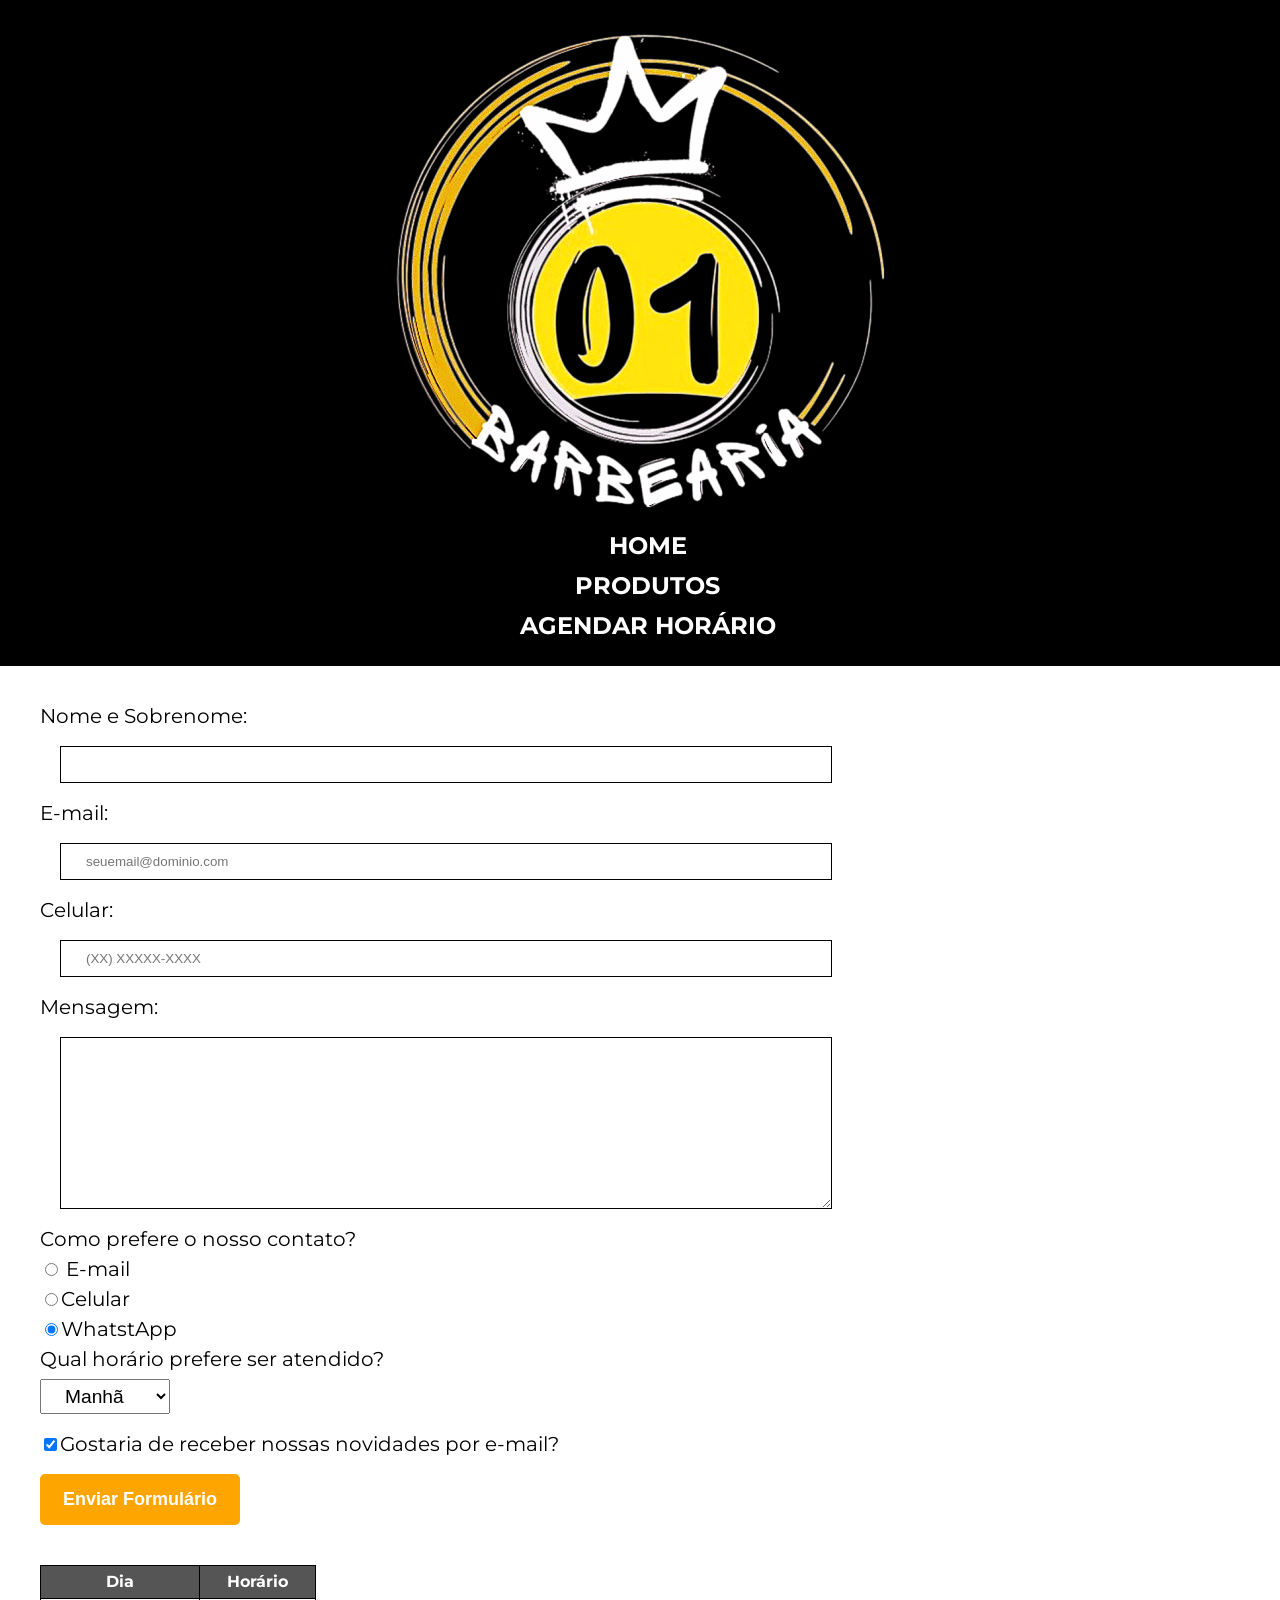
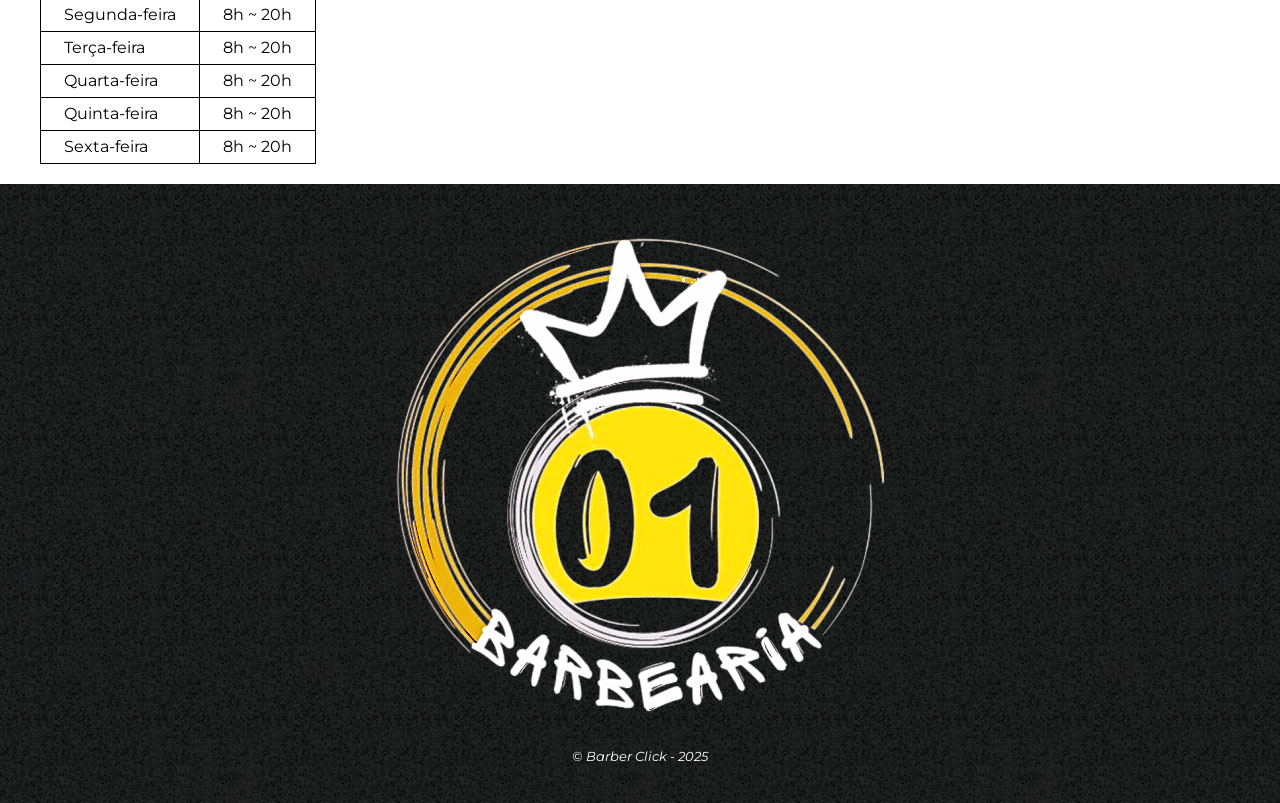
==== contato.html @ 3791e3e1 "Add files via upload" ====
<!DOCTYPE html>
<html>
    <head>
        <meta charset="UTF-8">
        <meta name="viewport" content="width=device-width">
        <title>Contato - Barbearia Alura</title>

        <link rel="stylesheet" href="css/reset.css">
        <link rel="stylesheet" href="css/style.css">
        <link href="https://fonts.googleapis.com/css?family=Montserrat&display=swap" rel="stylesheet">
    </head>
    <body>
        <header>
           <div class="caixa">
            <h1><img src="imagens/logo01.png" alt="Logo da Barbearia Alura"></h1>
            <nav>
                <ul>
                    <li><a href="index.html">Home</a></li>
                    <li><a href="produtos.html">Produtos</a></li>
                    <li><a href="contato.html">Agendar Horário</a></li>
                </ul>
            </nav>
           </div>
        </header>

        <main>
            <form id="form-agendamento">

                <label for="nomesobrenome">Nome e Sobrenome:</label>
                <input type="text" id="nomesobrenome" class="input-padrao" required>

                <label for="email">E-mail:</label>
                <input type="email" id="email" class="input-padrao" required placeholder="seuemail@dominio.com">

                <label for="celular">Celular:</label>
                <input type="tel" id="celular" class="input-padrao" required placeholder="(XX) XXXXX-XXXX">

                <label for="mensagem">Mensagem:</label>
                <textarea cols="70" rows="10" id="mensagem" class="input-padrao" required></textarea>

                <fieldset>
                    <legend>Como prefere o nosso contato?</legend>
                    <label for="radio-email"><input type="radio" name="contato" value="email" id="radio-email">
                        E-mail</label>
                    
                    <label for="radio-celular"><input type="radio" name="contato" value="celular" id="radio-celular">Celular</label>

                    <label for="radio-whatsapp"><input type="radio" name="contato" value="" id="radio-whatsapp" checked>WhatstApp</label>
                </fieldset>

                <fieldset>
                    <legend>Qual horário prefere ser atendido?</legend>
                    <select>
                        <option>Manhã</option>
                        <option>Tarde</option>
                        <option>Noite</option>
                    </select>
                </fieldset>

                <label class="checkbox"><input type="checkbox" checked>Gostaria de receber nossas novidades por e-mail?</label>

                <input type="submit" value="Enviar Formulário" class="enviar">
            </form>


            <table>
                <thead>
                    <tr>
                        <th>Dia</th>
                        <th>Horário</th>
                    </tr>
                </thead>
                <tbody>
                    <tr>
                        <td>Segunda-feira</td>
                        <td>8h ~ 20h</td>
                    </tr>
                    <tr>
                        <td>Terça-feira</td>
                        <td>8h ~ 20h</td>
                    </tr>
                    <tr>
                        <td>Quarta-feira</td>
                        <td>8h ~ 20h</td>
                    </tr>
                    <tr>
                        <td>Quinta-feira</td>
                        <td>8h ~ 20h</td>
                    </tr>
                    <tr>
                        <td>Sexta-feira</td>
                        <td>8h ~ 20h</td>
                    </tr>
                </tbody>
            </table>
        </main>

        <footer> 
            <img src="imagens/logo01.png" alt="Logo da Barbearia Alura">
            <p class="copyright">&copy; Barber Click - 2025</p>
        </footer>
    
        <script>
            document.getElementById("form-agendamento").addEventListener("submit", async function (event) {
                event.preventDefault(); // Impede o reload da página
        
                // Pega os dados do formulário
                const nome = document.getElementById("nomesobrenome").value;
                const emailCliente = document.getElementById("email").value;
                const horario = document.querySelector("select").value;
        
                // Envia os dados para o back-end
                const resposta = await fetch("http://localhost:5000/agendar", {
                    method: "POST",
                    headers: {
                        "Content-Type": "application/json",
                    },
                    body: JSON.stringify({
                        nome,
                        emailCliente,
                        horario
                    }),
                });
        
                if (resposta.ok) {
                    alert("Agendamento enviado com sucesso!");
                    document.getElementById("form-agendamento").reset();
                } else {
                    alert("Erro ao enviar agendamento. Tente novamente.");
                }
            });
        </script>
        

    </body>
</html>
---- css/style.css ----
body {
    font-family: 'Montserrat', sans-serif;
}

p {
    font-size: 1.2em;
}

header {
    background: #000000;
    padding: 20px 0;
}

.caixa {
    position: relative;
    width: 940px;
    margin: 0 auto;
}

nav {
    position: absolute;
    top: 110px;
    right: 0;
}

nav li {
    display: inline;
    margin: 0 0 0 15px;
}

nav a {
    text-transform: uppercase;
    color: #ffffff;
    font-weight: bold;
    font-size: 1.5em;
    text-decoration: none;
}

nav a:hover {
    color: #C78C19;
    text-decoration: underline;
}

.produtos {
    width: 940px;
    margin: 0 auto;
    padding: 50px 0;
}

.produtos li {
    display: inline-block;
    text-align: center;
    width: 30%;
    vertical-align: top;
    margin: 0 1.5%;
    padding: 30px 20px;
    box-sizing: border-box;
    border: 2px solid #000000;
    border-radius: 10px;
}

.produtos li:hover {
    border-color: #C78C19;
}

.produtos li:active {
    border-color: #BBBBBB;
}

.produtos li:hover h2 {
    font-size: 1.7em;
}

.produtos h2 {
    font-size: 1.3em;
    font-weight: bold;
}

.produto-descricao {
    font-size: 1.2em;
}

.produto-preco {
    font-size: 1.3em;
    font-weight: bold;
    margin-top: 10px;
}

footer {
    text-align: center;
    background: url("../imagens/bg.jpg");
    padding: 40px 0;
}

.copyright {
    color: #FFFFFF;
    font-size: 13px;
    margin: 20px 0 0;
}

form {
    margin: 40px;
}

form label, form legend {
    display: block;
    font-size: 20px;
    margin: 0 0 10px;
}

.input-padrao {
    display: block;
    margin: 20px;
    padding: 10px 25px;
    width: 50%;
}

select {
    width: 130px;
    padding: 10px 20px;
    font-size: 1.2em;
}

.checkbox {
    margin: 20px 0;
}

.enviar {
    width: 40%;
    padding: 15px 0;
    background: #FFA500;
    color: #FFFFFF;
    font-weight: bold;
    font-size: 18px;
    border: none;
    border-radius: 5px;
    transition: 1s all;
    cursor: pointer;
}

.enviar:hover {
    background: #FF8C00;
    transform: scale(1.1);
}

table {
    margin: 20px 40px;
}

thead {
    background: #555555;
    color: #FFFFFF;
    font-weight: bold;
}

td, th {
    border: 1px solid #000000;
    padding: 8px 23px;
}

/* css da página principal*/
.banner {
    width: 100%;
}

.titulo-principal {
    text-align: center;
    font-size: 2em;
    margin: 0 0 1em;
    clear: left;
}

p:first-line {
    font-style: italic;
}

.principal {
    padding: 45px 0;
    background: #FEFEFE;
    width: 940px;
    margin: 0 auto;
}

.principal p {
    margin-bottom: 0.3em;
}

.principal strong {
    font-weight: bold;
}

.principal em {
    font-style: italic;
}

.utensilios {
    width: 20%;
    float: left;
    margin: 0 60px;
}

.mapa {
    padding: 3em 0;
    background: linear-gradient(#FEFEFE, #888888);
}

.mapa-conteudo {
    width: 940px;
    margin: 0 auto;
}

.mapa p {
    margin: 0 0 2em;
    text-align: center;
}

.beneficios {
    padding: 3em 0;
    background: #888888;
    font-size: 1.2em;
}

.conteudo-beneficios {
    width: 800px;
    margin: 0 auto;
}

.lista-beneficios {
    width: 40%;
    display: inline-block;
    vertical-align: top;
}

.itens {
    line-height: 1.5;
}

.itens:first-child {
    font-weight: bold;
}

.itens:before {
    content: "✄ ";
}

.imagem-beneficios {
    width: 60%;
    opacity: 1;
    transition: 400ms;
    box-shadow: 10px 10px 10px 0 #000000;
}

.imagem-beneficios:hover {
    opacity: 0.3;
}

.video {
    width: 560px;
    margin: 2em auto;
}

@media screen and (max-width: 1300px) {
    .caixa, .principal, .conteudo-beneficios, .mapa-conteudo, .video {
        width: auto;
    }

    .principal {
        text-align: center;
        padding: 2em 0.8em;
    }

    .utensilios {
       display:none;
    }

    h1 {
        text-align: center;
    }

    nav {
        position: static;
    }

    nav li {
        display: block;
        text-align: center;
        padding: 0.5em 0;
    }

    .conteudo-beneficios {
        padding: 0 0 0 1em;
    }

    .lista-beneficios, .imagem-beneficios {
        width: 100%;
        margin: 1em 0;
        font-size: 1.2em;
    }

    .mapa-conteudo, .imagem-beneficios, .video {
        width: 90%;
    }

    /* responsividade página contato*/

    .input-padrao {
        width: 60%;
        border: 1px solid #000000;
    }

    .enviar {
        width: 200px;
    }

    select {
        padding: 5px 20px;
        width: 130px;
        font-size: 1.2em;
    }

    /* responsividade página produto*/
    .produtos {
        width: 98%;
    }

    .produtos li {
        display: block;
        width: auto;
        margin: 2em 0;
    }

    .produto li img {
        width: 10px;
    }
}
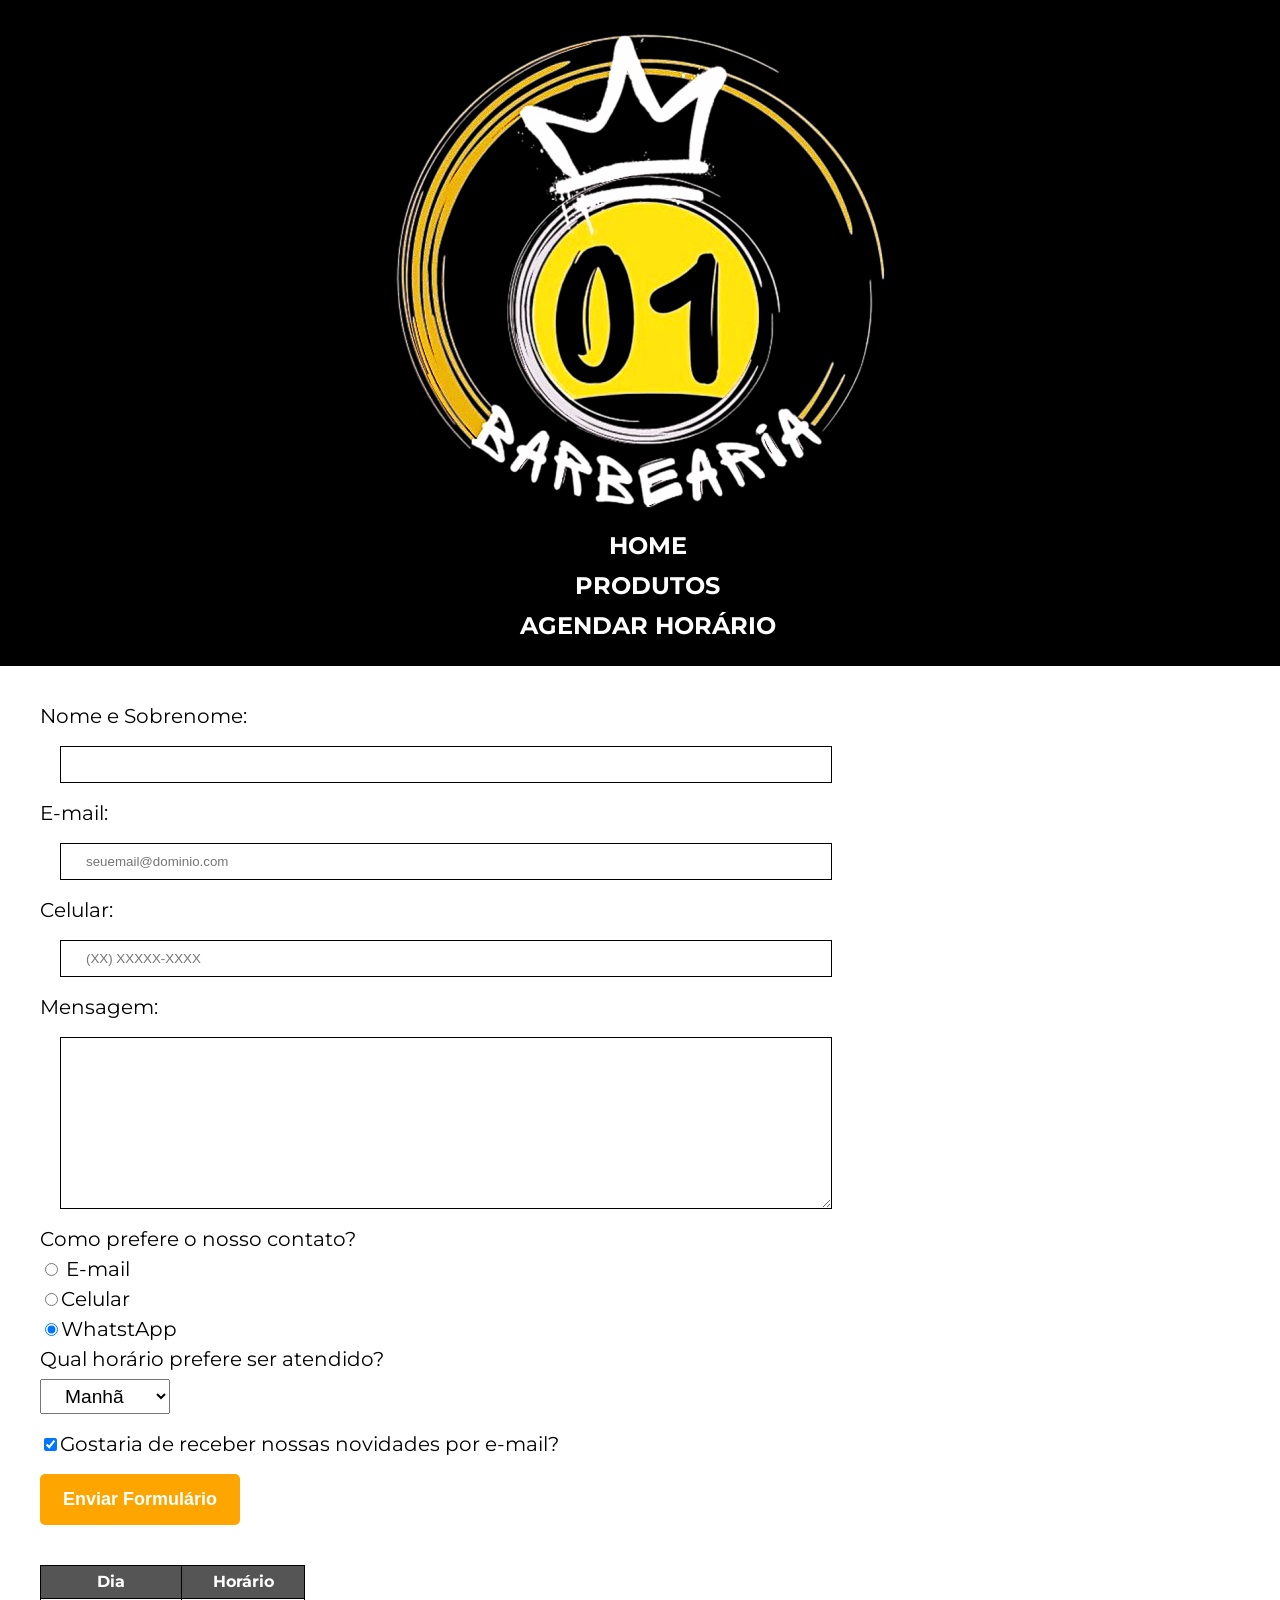
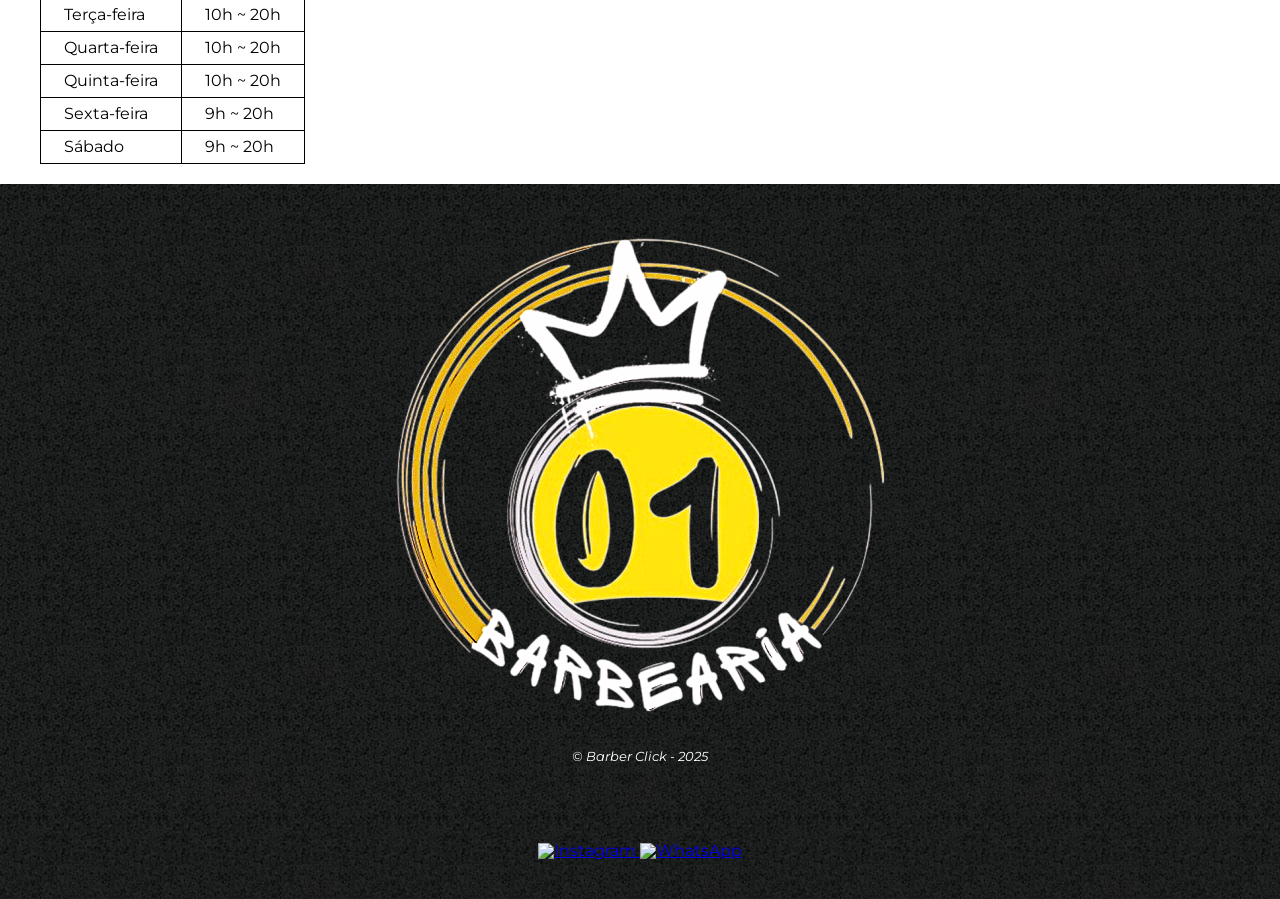
==== commit 0560941b: "contato.html" ====
--- a/contato.html
+++ b/contato.html
@@ -3,7 +3,7 @@
     <head>
         <meta charset="UTF-8">
         <meta name="viewport" content="width=device-width">
-        <title>Contato - Barbearia Alura</title>
+        <title>Contato - Barbearia 01</title>
 
         <link rel="stylesheet" href="css/reset.css">
         <link rel="stylesheet" href="css/style.css">
@@ -12,7 +12,7 @@
     <body>
         <header>
            <div class="caixa">
-            <h1><img src="imagens/logo01.png" alt="Logo da Barbearia Alura"></h1>
+            <h1><img src="imagens/logo01.png" alt="Logo da Barbearia 01"></h1>
             <nav>
                 <ul>
                     <li><a href="index.html">Home</a></li>
@@ -64,39 +64,39 @@
 
 
             <table>
-                <thead>
-                    <tr>
-                        <th>Dia</th>
-                        <th>Horário</th>
-                    </tr>
-                </thead>
-                <tbody>
-                    <tr>
-                        <td>Segunda-feira</td>
-                        <td>8h ~ 20h</td>
-                    </tr>
-                    <tr>
-                        <td>Terça-feira</td>
-                        <td>8h ~ 20h</td>
-                    </tr>
-                    <tr>
-                        <td>Quarta-feira</td>
-                        <td>8h ~ 20h</td>
-                    </tr>
-                    <tr>
-                        <td>Quinta-feira</td>
-                        <td>8h ~ 20h</td>
-                    </tr>
-                    <tr>
-                        <td>Sexta-feira</td>
-                        <td>8h ~ 20h</td>
-                    </tr>
-                </tbody>
-            </table>
+    <thead>
+        <tr>
+            <th>Dia</th>
+            <th>Horário</th>
+        </tr>
+    </thead>
+    <tbody>
+        <tr>
+            <td>Terça-feira</td>
+            <td>10h ~ 20h</td>
+        </tr>
+        <tr>
+            <td>Quarta-feira</td>
+            <td>10h ~ 20h</td>
+        </tr>
+        <tr>
+            <td>Quinta-feira</td>
+            <td>10h ~ 20h</td>
+        </tr>
+        <tr>
+            <td>Sexta-feira</td>
+            <td>9h ~ 20h</td>
+        </tr>
+        <tr>
+            <td>Sábado</td>
+            <td>9h ~ 20h</td>
+        </tr>
+    </tbody>
+</table>
         </main>
 
         <footer> 
-            <img src="imagens/logo01.png" alt="Logo da Barbearia Alura">
+            <img src="imagens/logo01.png" alt="Logo da Barbearia 01">
             <p class="copyright">&copy; Barber Click - 2025</p>
         </footer>
     
@@ -129,8 +129,19 @@
                     alert("Erro ao enviar agendamento. Tente novamente.");
                 }
             });
+
+            
         </script>
-        
+        <footer>
+            
+    
+             <a href="https://www.instagram.com/01barbearia__?igsh=b3Znem5qOGExZjh6 " target="_blank">
+            <img src="imagens/iconeinstagram.png" alt="Instagram" style="width:50px; height:50px;">
 
+            <a href="https://wa.me/5511958376118" target="_blank">
+            <img src="imagens/iconewhats.png" alt="WhatsApp" style="width:50px; height:50px;">
+            </a>
+    </a>
+</footer>
     </body>
-</html>+</html>
